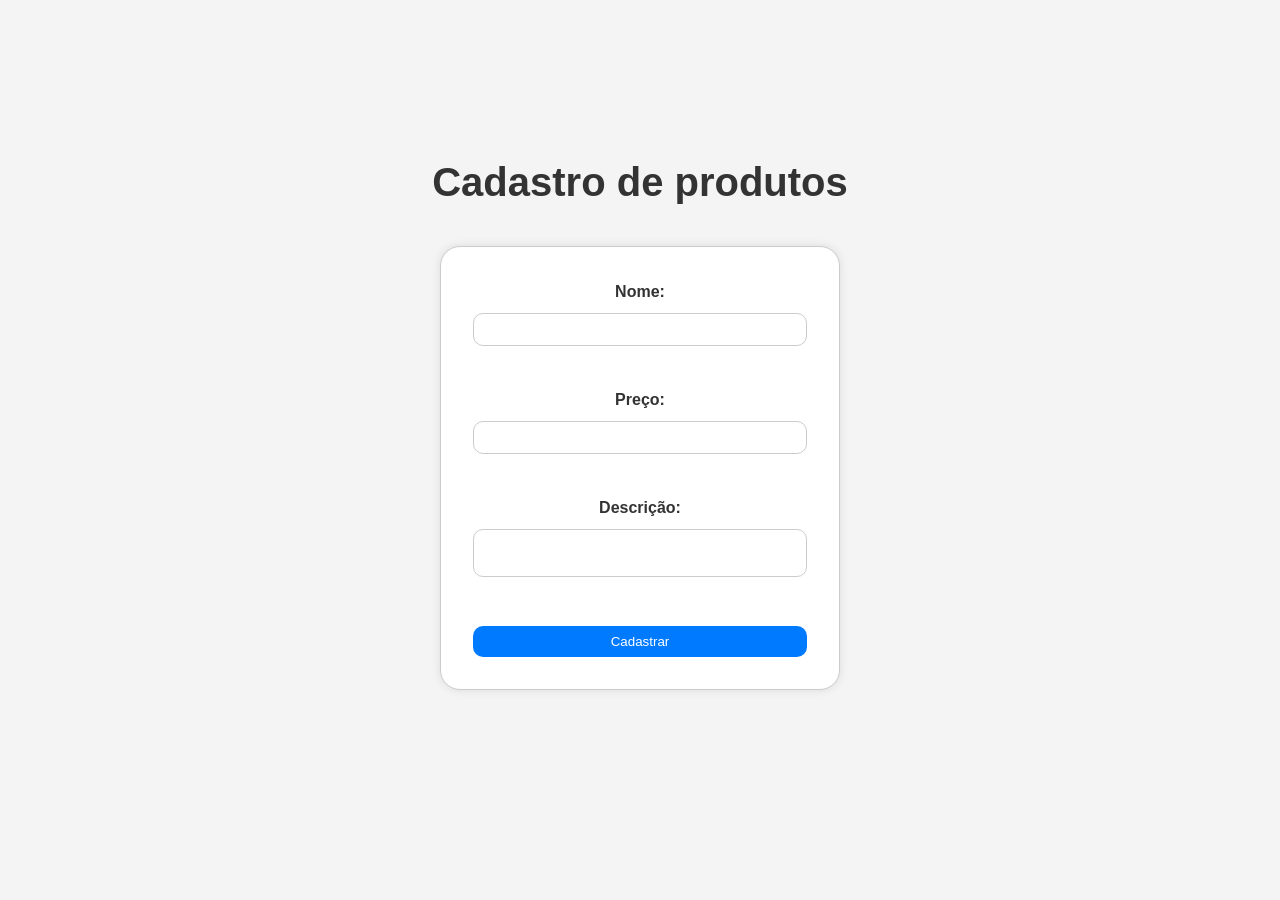
==== index.html @ 134908dc "feito a pasta img, feito o html, feito um arquivo ts e js compilado" ====
<!DOCTYPE html>
<html lang="pt-br">
<head>
    <meta charset="UTF-8">
    <meta name="viewport" content="width=device-width, initial-scale=1.0">
    <title>Cadastro de produtos</title>
    <link rel="stylesheet" href="index.css">
</head>
<body>
    <h1>Cadastro de produtos</h1>

    <form id="cadastroForm">
        <aside>
        <label for="nome">Nome:</label>
        <input type="text" id="nome" name="nome" required><br><br>

        <label for="preco">Preço:</label>
        <input type="number" id="preco" name="preco" required><br><br>

        <label for="descricao">Descrição:</label>
        <textarea id="descricao" name="descricao"></textarea><br><br>

        <button type="submit">Cadastrar</button>
        </aside>

    </form>

    
    <h1 class="oculto">Lista de produtos cadastrados</h1>
    <div class="oculto">
        <div id="listaProdutos">
            <img src="img/remover.png" alt="remover" id="remover">
        </div>
    </div>
    
</body>
</html>
---- index.css ----
*{
    margin: 0;
    padding: 0;
    box-sizing: border-box;
}

body{
    font-family: Arial, Helvetica, sans-serif;
    background-color: #f4f4f4;
    color: #333;
    line-height: 1.6;
}

form{
    max-width: 400px;
    margin: 2rem auto;
    padding: 2rem;
    background-color: #fff;
    border-radius: 5px;
    box-shadow: 0 0 10px rgba(0, 0, 0, 0.1);
    border: 1px solid #ccc;
    border-radius: 20px;
}

h1{
    margin-top: 150px;
    font-size: 2.5rem;
    margin-bottom: 1rem;
    display: block;
    text-align: center;
}

label{
    display: block;
    margin-bottom: 0.5rem;
    font-weight: bold;
    text-align: center;
}

input[type="text"],input[type="number"]{
    width: 100%;
    padding: 0.5rem;
    margin-bottom: 1rem;
    border: 1px solid #ccc;
    border-radius: 10px;
}
button{
    width: 100%;
    padding: 0.5rem;
    background-color: #007BFF;
    color: #fff;
    border: none;
    border-radius: 4px;
    cursor: pointer;
    border-radius: 10px;
}

textarea{
    width: 100%;
    padding: 0.5rem;
    margin-bottom: 1rem;
    border: 1px solid #ccc;
    border-radius: 10px;
    resize: none;
}

img{
    display: block;
    margin: 0 auto;
    height: 25px;
}

.oculto{
    display: none;
    width: 1000px;
    background-color: #ccc;
    margin: 2rem auto;
    padding: 2rem;
    background-color: #fff;
    border-radius: 5px;
    box-shadow: 0 0 10px rgba(0, 0, 0, 0.1);
    border: 1px solid #ccc;
    border-radius: 20px;
    font-size: 1.2rem;
}
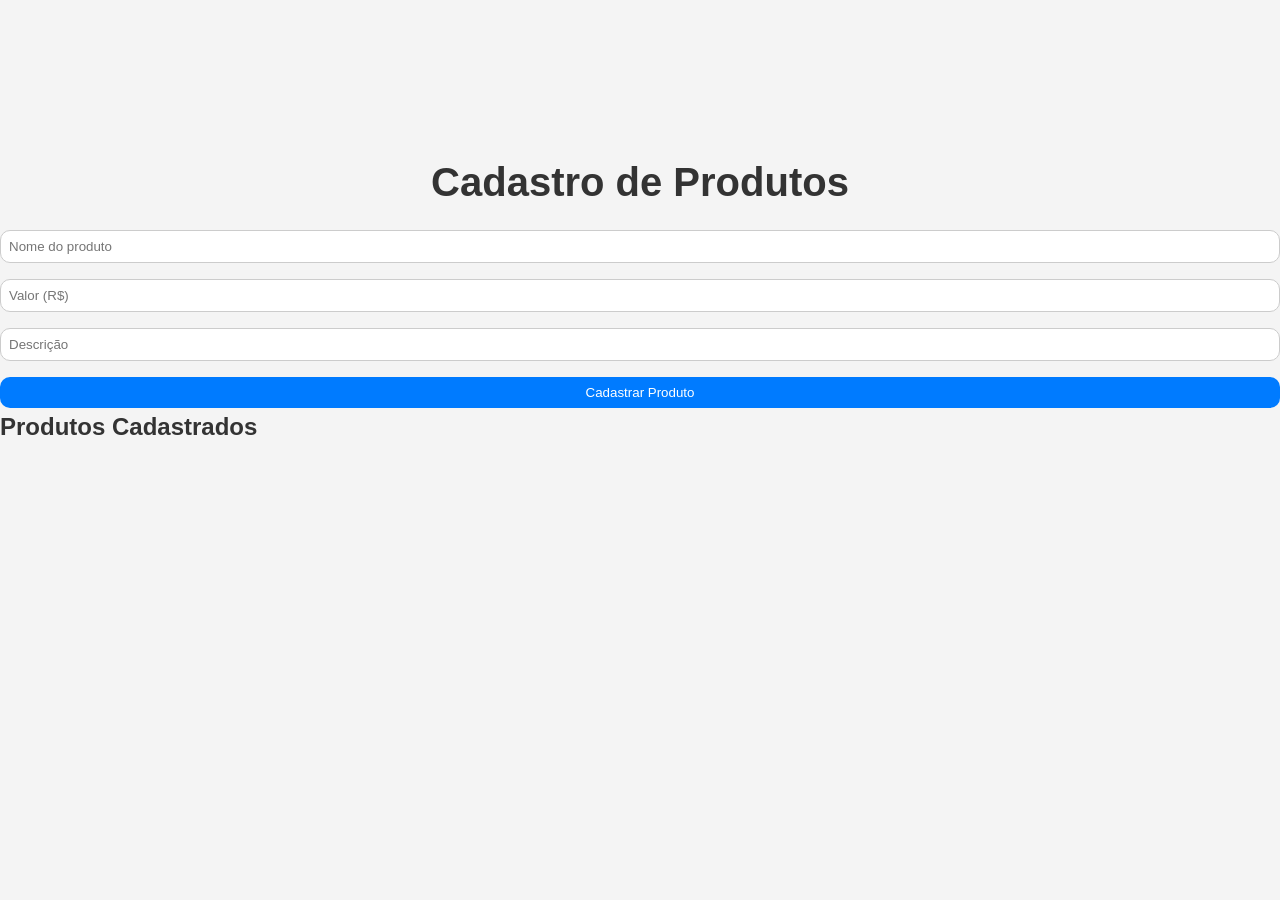
==== commit 5107be28: "criado o app.js atraces da compilação" ====
--- a/index.html
+++ b/index.html
@@ -5,33 +5,24 @@
     <meta name="viewport" content="width=device-width, initial-scale=1.0">
     <title>Cadastro de produtos</title>
     <link rel="stylesheet" href="index.css">
+    
+    <script src="app.js"></script>
+
 </head>
 <body>
-    <h1>Cadastro de produtos</h1>
+   
+  <h1>Cadastro de Produtos</h1>
 
-    <form id="cadastroForm">
-        <aside>
-        <label for="nome">Nome:</label>
-        <input type="text" id="nome" name="nome" required><br><br>
+  <div>
+    <input type="text" id="inputNome" placeholder="Nome do produto">
+    <input type="number" id="inputValor" placeholder="Valor (R$)">
+    <input type="text" id="inputDescricao" placeholder="Descrição">
+    <button id="btnCadastrar">Cadastrar Produto</button>
+  </div>
 
-        <label for="preco">Preço:</label>
-        <input type="number" id="preco" name="preco" required><br><br>
+  <h2>Produtos Cadastrados</h2>
+  <ul id="listaHTML"></ul>
 
-        <label for="descricao">Descrição:</label>
-        <textarea id="descricao" name="descricao"></textarea><br><br>
-
-        <button type="submit">Cadastrar</button>
-        </aside>
-
-    </form>
-
-    
-    <h1 class="oculto">Lista de produtos cadastrados</h1>
-    <div class="oculto">
-        <div id="listaProdutos">
-            <img src="img/remover.png" alt="remover" id="remover">
-        </div>
-    </div>
-    
+  
 </body>
 </html>
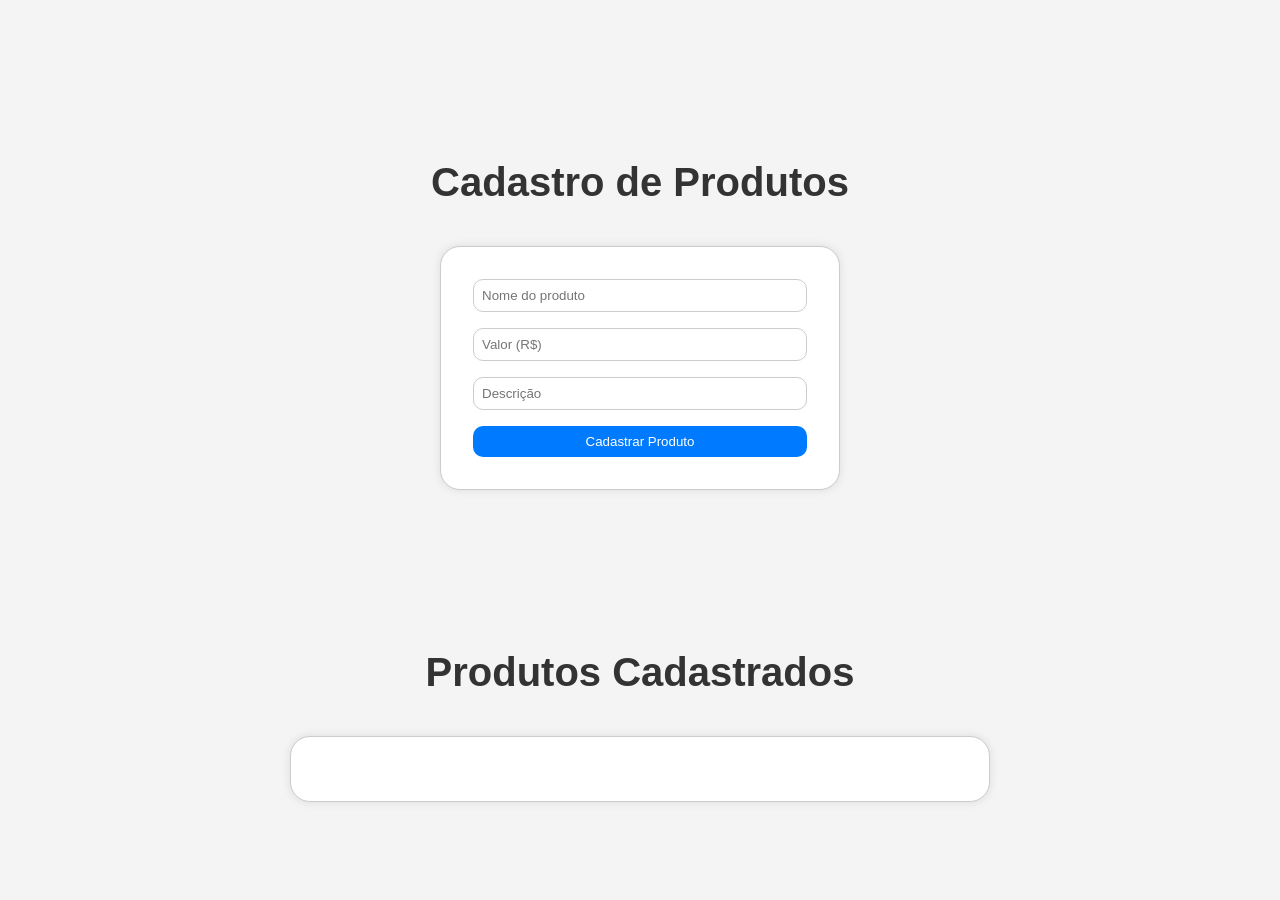
==== commit cd8d261c: "criado o app.js atraces da compilação" ====
--- a/index.html
+++ b/index.html
@@ -4,9 +4,12 @@
     <meta charset="UTF-8">
     <meta name="viewport" content="width=device-width, initial-scale=1.0">
     <title>Cadastro de produtos</title>
+
     <link rel="stylesheet" href="index.css">
-    
-    <script src="app.js"></script>
+
+    <script src="index.js" defer></script>
+
+
 
 </head>
 <body>
@@ -24,5 +27,6 @@
   <ul id="listaHTML"></ul>
 
   
+
 </body>
 </html>
--- a/index.css
+++ b/index.css
@@ -11,7 +11,7 @@
     line-height: 1.6;
 }
 
-form{
+div{
     max-width: 400px;
     margin: 2rem auto;
     padding: 2rem;
@@ -22,18 +22,11 @@
     border-radius: 20px;
 }
 
-h1{
+h1, h2{
     margin-top: 150px;
     font-size: 2.5rem;
     margin-bottom: 1rem;
     display: block;
-    text-align: center;
-}
-
-label{
-    display: block;
-    margin-bottom: 0.5rem;
-    font-weight: bold;
     text-align: center;
 }
 
@@ -55,24 +48,10 @@
     border-radius: 10px;
 }
 
-textarea{
-    width: 100%;
-    padding: 0.5rem;
-    margin-bottom: 1rem;
-    border: 1px solid #ccc;
-    border-radius: 10px;
-    resize: none;
-}
-
-img{
-    display: block;
-    margin: 0 auto;
-    height: 25px;
-}
-
-.oculto{
-    display: none;
-    width: 1000px;
+#listaHTML{
+    
+    
+    width: 700px;
     background-color: #ccc;
     margin: 2rem auto;
     padding: 2rem;
@@ -84,3 +63,16 @@
     font-size: 1.2rem;
 }
 
+.btn-remover{
+    width: 250px;
+    padding: 0.5rem;
+    background-color: #007BFF;
+    color: #fff;
+    border: none;
+    border-radius: 4px;
+    cursor: pointer;
+    border-radius: 10px;
+    display: block;
+
+}
+
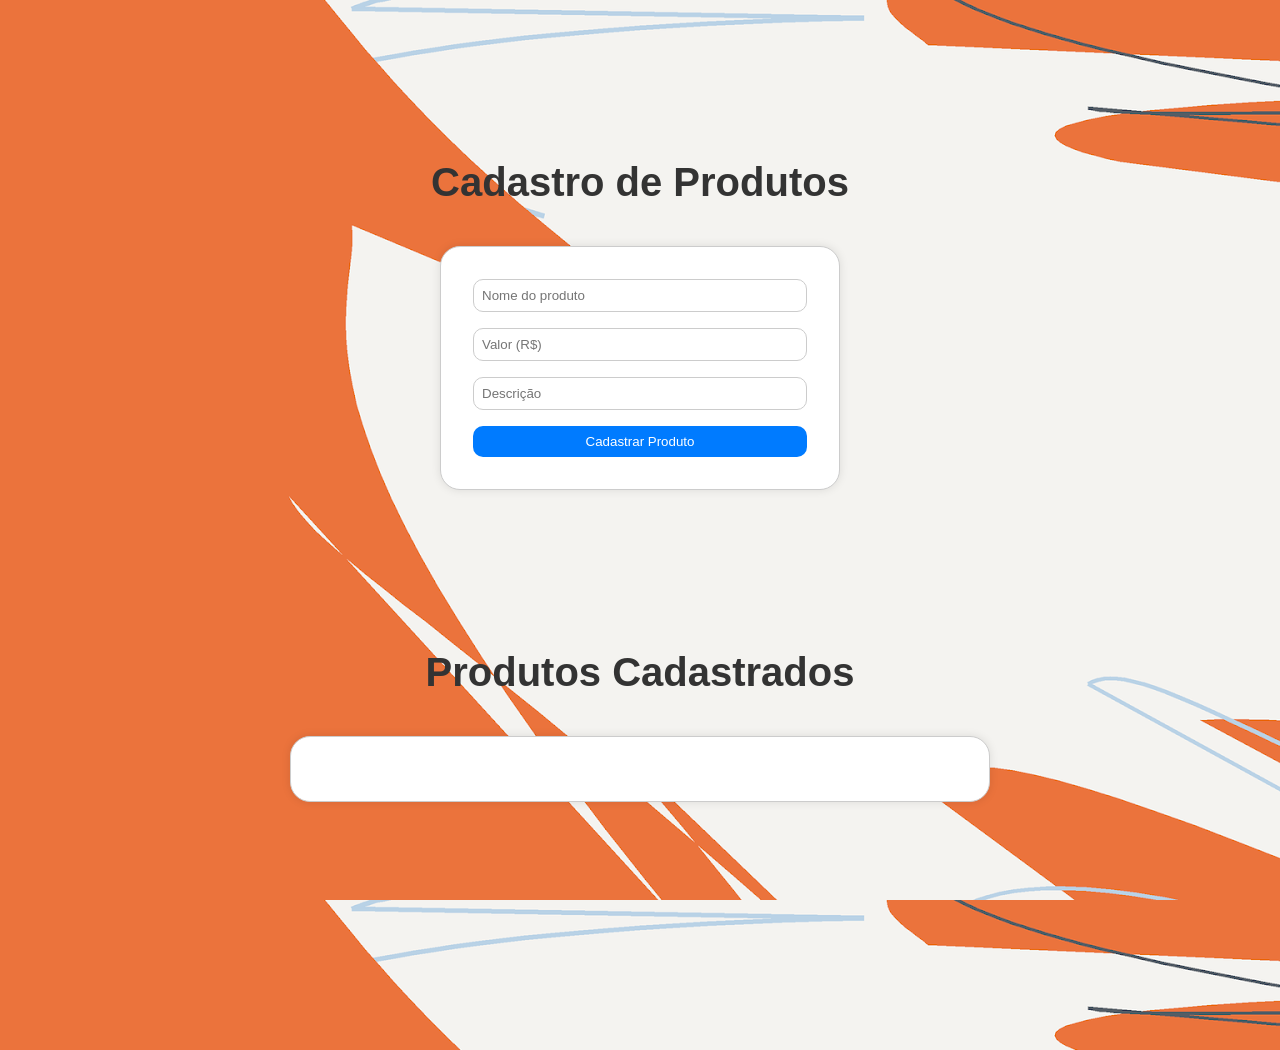
==== commit 556000fc: "finalizadoo o projeto app.js atraces da compilação" ====
--- a/index.html
+++ b/index.html
@@ -8,11 +8,9 @@
     <link rel="stylesheet" href="index.css">
 
     <script src="index.js" defer></script>
-
-
-
 </head>
 <body>
+
    
   <h1>Cadastro de Produtos</h1>
 
--- a/index.css
+++ b/index.css
@@ -50,8 +50,8 @@
 
 #listaHTML{
     
-    
-    width: 700px;
+    max-width: 700px;
+    width: 90%;
     background-color: #ccc;
     margin: 2rem auto;
     padding: 2rem;
@@ -64,7 +64,7 @@
 }
 
 .btn-remover{
-    width: 250px;
+    width: 100%;
     padding: 0.5rem;
     background-color: #007BFF;
     color: #fff;
@@ -76,3 +76,43 @@
 
 }
 
+
+
+html, body {
+    height: 100%;
+    margin: 0px;
+  }
+  
+  body {
+    background-image: url('img/Code_Generated_Image.png');
+    background-size: cover;
+    background-position: center;
+    background-repeat: repeat;
+    
+  }
+
+  /* --- Regras de Responsividade para Telas Pequenas --- */
+@media (max-width: 768px) {
+
+    /* 1. Reduz a margem grande do topo */
+    h1, h2 {
+        margin-top: 2rem;
+        font-size: 1.8rem; /* Diminui um pouco a fonte no celular */
+    }
+
+    /* 2. Deixa a lista fluida na tela do celular */
+    #listaHTML {
+        width: 90%; 
+        padding: 1rem; /* Reduz o espaçamento interno */
+    }
+
+    /* 3. Faz o botão ocupar uma largura mais adequada no card */
+    .btn-remover {
+        width: 100%; /* Ocupa a largura inteira do container pai */
+    }
+}
+
+ul{
+list-style-type: none;
+}
+  
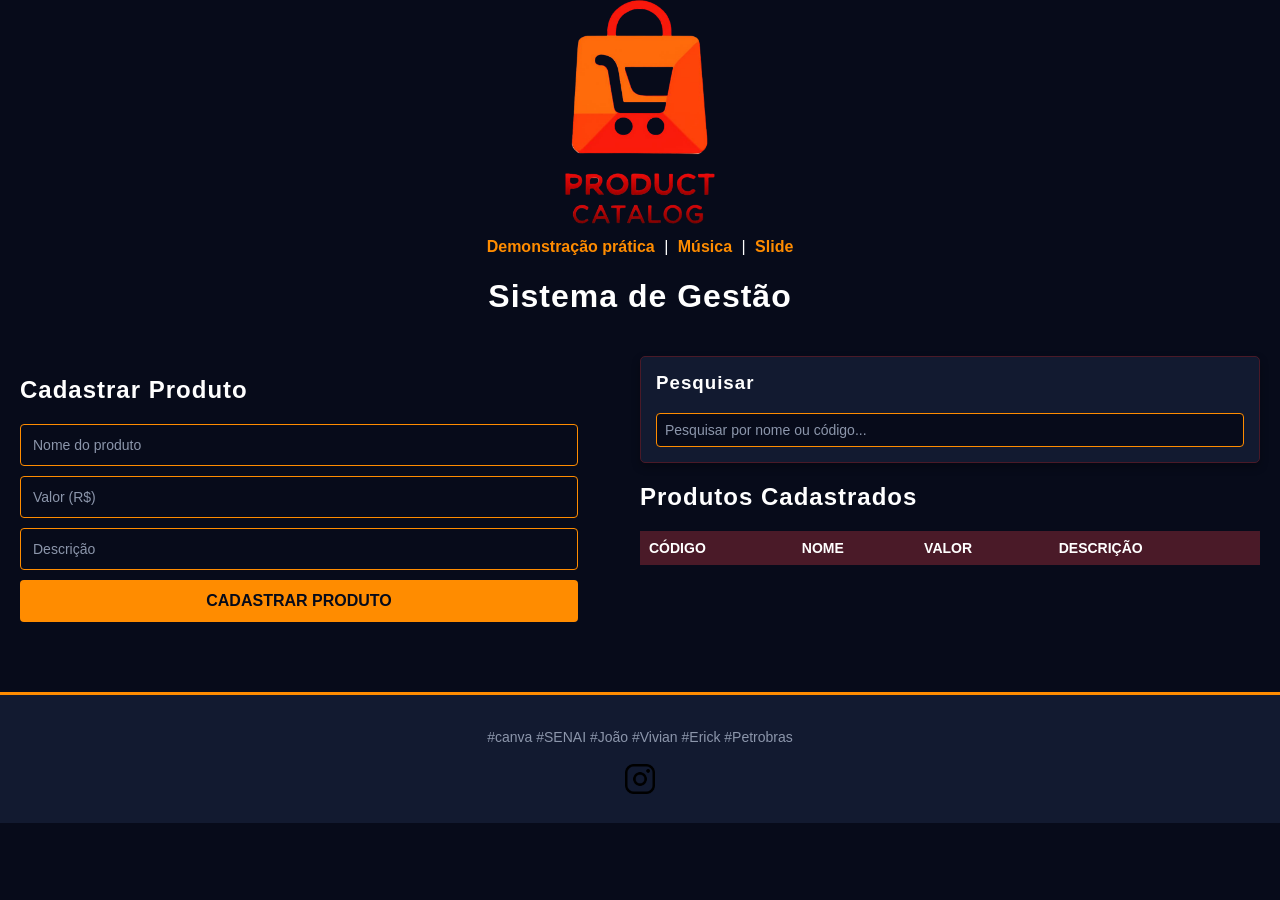
==== commit 5d0adfed: "ok" ====
--- a/index.html
+++ b/index.html
@@ -5,26 +5,78 @@
     <meta name="viewport" content="width=device-width, initial-scale=1.0">
     <title>Cadastro de produtos</title>
 
-    <link rel="stylesheet" href="index.css">
-
-    <script src="index.js" defer></script>
+    <link rel="stylesheet" href="css/index...css">
+    <script src="/js/index...js" defer></script>
 </head>
 <body>
 
-   
-  <h1>Cadastro de Produtos</h1>
+    <!-- Cabeçalho -->
+    <header style="text-align: center; margin-bottom: 20px;">
+        <!-- Imagem do cabeçalho -->
+        <img src="img/Design Sem Nome - 1 - Editado.png" alt="Logo ou Imagem" width="150">
+        
+        <!-- Links de navegação -->
+        <nav style="margin-top: 10px;">
+            <a href="index...html">Demonstração prática</a> |
+            <a href="https://canva.link/y1q5ehw0ppuoni7">Música</a> |
+            <a href="https://canva.link/wlox7zi6i0lv57a">Slide</a>
+        </nav>
+        
+        <h1>Sistema de Gestão</h1>
+    </header>
 
-  <div>
-    <input type="text" id="inputNome" placeholder="Nome do produto">
-    <input type="number" id="inputValor" placeholder="Valor (R$)">
-    <input type="text" id="inputDescricao" placeholder="Descrição">
-    <button id="btnCadastrar">Cadastrar Produto</button>
-  </div>
+    <!-- Corpo Principal (Flexbox usado para separar os dois asides lado a lado) -->
+    <main style="display: flex; justify-content: space-between; align-items: flex-start; padding: 20px; gap: 30px;">
+        
+        <!-- Aside 1: Formulário (Superior Esquerda) -->
+        <aside style="width: 45%;">
+            <h2>Cadastrar Produto</h2>
+            <div style="display: flex; flex-direction: column; gap: 10px;">
+                <input type="text" id="inputNome" placeholder="Nome do produto">
+                <input type="number" id="inputValor" placeholder="Valor (R$)">
+                <input type="text" id="inputDescricao" placeholder="Descrição">
+                <button id="btnCadastrar">Cadastrar Produto</button>
+            </div>
+        </aside>
 
-  <h2>Produtos Cadastrados</h2>
-  <ul id="listaHTML"></ul>
+        <!-- Aside 2: Pesquisa e Tabela (Superior Direita) -->
+        <aside style="width: 50%;">
+            
+            <!-- Nova seção (section) para a barra de pesquisa -->
+            <section style="margin-bottom: 20px; background-color: #f9f9f9; padding: 15px; border-radius: 5px;">
+                <h3 style="margin-top: 0;">Pesquisar</h3>
+                <input type="text" id="inputPesquisa" placeholder="Pesquisar por nome ou código..." style="width: 100%; padding: 8px;">
+            </section>
 
-  
+            <h2>Produtos Cadastrados</h2>
+            <table border="1" style="width: 100%; border-collapse: collapse; text-align: left;">
+                <thead style="background-color: #eee;">
+                    <tr>
+                        <!-- Colunas atualizadas conforme solicitado -->
+                        <th style="padding: 8px;">Código</th>
+                        <th style="padding: 8px;">Nome</th>
+                        <th style="padding: 8px;">Valor</th>
+                        <th style="padding: 8px;">Descrição</th>
+                    </tr>
+                </thead>
+                <tbody id="tabelaHTML">
+                    <!-- Os itens cadastrados aparecerão aqui -->
+                </tbody>
+            </table>
+        </aside>
+
+    </main>
+
+    <!-- Rodapé -->
+    <footer style="margin-top: 50px; text-align: center; padding: 20px; background-color: #f1f1f1;">
+        <!-- Hashtags -->
+        <p>#canva #SENAI #João #Vivian #Erick #Petrobras</p>
+        
+        <!-- Imagem/Link do Instagram -->
+        <a href="https://instagram.com/@jao_guedesxs" target="_blank" rel="noopener noreferrer">
+            <img src="/img/instagram.png" alt="Meu Instagram" width="40">
+        </a>
+    </footer>
 
 </body>
 </html>
--- a/css/index...css
+++ b/css/index...css
@@ -0,0 +1,154 @@
+/* =========================================
+   RESET E CONFIGURAÇÕES GERAIS
+   ========================================= */
+* {
+    box-sizing: border-box;
+    font-family: 'Segoe UI', Tahoma, Geneva, Verdana, sans-serif;
+}
+
+body {
+    background-color: #070B1A; /* Azul escuro do fundo do slide */
+    color: #FFFFFF; /* Texto em branco */
+    margin: 0;
+    padding: 0;
+}
+
+/* =========================================
+   CABEÇALHO E NAVEGAÇÃO
+   ========================================= */
+header {
+    background-color: transparent !important;
+}
+
+nav a {
+    color: #FF8C00; /* Laranja extraído das cruzes inferiores */
+    text-decoration: none;
+    font-weight: 600;
+    padding: 0 5px;
+    transition: color 0.3s;
+}
+
+nav a:hover {
+    color: #FFFFFF;
+}
+
+h1, h2, h3 {
+    color: #FFFFFF;
+    letter-spacing: 1px;
+}
+
+/* =========================================
+   ASIDES E SEÇÕES (CORPO)
+   ========================================= */
+section {
+    background-color: #121A30 !important; /* Azul um pouco mais claro para destacar as caixas */
+    border: 1px solid #4A1A28; /* Borda com o tom vinho do círculo central */
+    box-shadow: 0 4px 8px rgba(0, 0, 0, 0.3);
+}
+
+/* =========================================
+   FORMULÁRIOS (INPUTS E BOTÕES)
+   ========================================= */
+input {
+    background-color: #070B1A;
+    color: #FFFFFF;
+    border: 1px solid #FF8C00;
+    padding: 12px;
+    border-radius: 4px;
+    outline: none;
+    font-size: 14px;
+}
+
+input::placeholder {
+    color: #8C96AB;
+}
+
+input:focus {
+    border-color: #FFFFFF;
+    box-shadow: 0 0 5px rgba(255, 140, 0, 0.5);
+}
+
+button {
+    background-color: #FF8C00; /* Laranja de destaque */
+    color: #070B1A; /* Texto escuro para dar contraste no botão */
+    border: none;
+    padding: 12px 15px;
+    font-weight: 900;
+    font-size: 16px;
+    cursor: pointer;
+    border-radius: 4px;
+    text-transform: uppercase;
+    transition: background-color 0.3s, transform 0.1s;
+}
+
+button:hover {
+    background-color: #FFA500;
+    transform: scale(1.02);
+}
+
+/* =========================================
+   TABELA
+   ========================================= */
+table {
+    background-color: #121A30;
+    border-color: #4A1A28 !important;
+    color: #FFFFFF;
+}
+
+thead, th {
+    background-color: #4A1A28 !important; /* Vinho escuro extraído do centro do slide */
+    color: #FFFFFF;
+    border-color: #4A1A28 !important;
+    text-transform: uppercase;
+    font-size: 14px;
+}
+
+td {
+    border-color: #2A3656 !important; /* Linhas divisórias sutis */
+    padding: 10px !important;
+}
+
+/* =========================================
+   RODAPÉ
+   ========================================= */
+footer {
+    background-color: #121A30 !important;
+    color: #FFFFFF;
+    border-top: 3px solid #FF8C00; /* Linha laranja para separar o rodapé */
+}
+
+footer p {
+    color: #8C96AB;
+    font-size: 14px;
+}
+
+
+/* =========================================
+   RESPONSIVIDADE (Celulares e Tablets)
+   ========================================= */
+@media (max-width: 768px) {
+    /* Transforma o corpo principal de duas colunas para uma coluna empilhada */
+    main {
+        flex-direction: column !important;
+        align-items: center !important;
+        padding: 10px !important;
+    }
+
+    /* Faz com que as duas áreas (Formulário e Tabela) ocupem 100% da tela */
+    aside {
+        width: 100% !important;
+        margin-bottom: 30px;
+    }
+
+    /* Permite que a tabela crie uma barra de rolagem horizontal se não couber na tela */
+    table {
+        display: block;
+        overflow-x: auto;
+        white-space: nowrap;
+    }
+
+    /* Ajusta a barra de pesquisa para telas menores */
+    section {
+        padding: 10px !important;
+    }
+}
